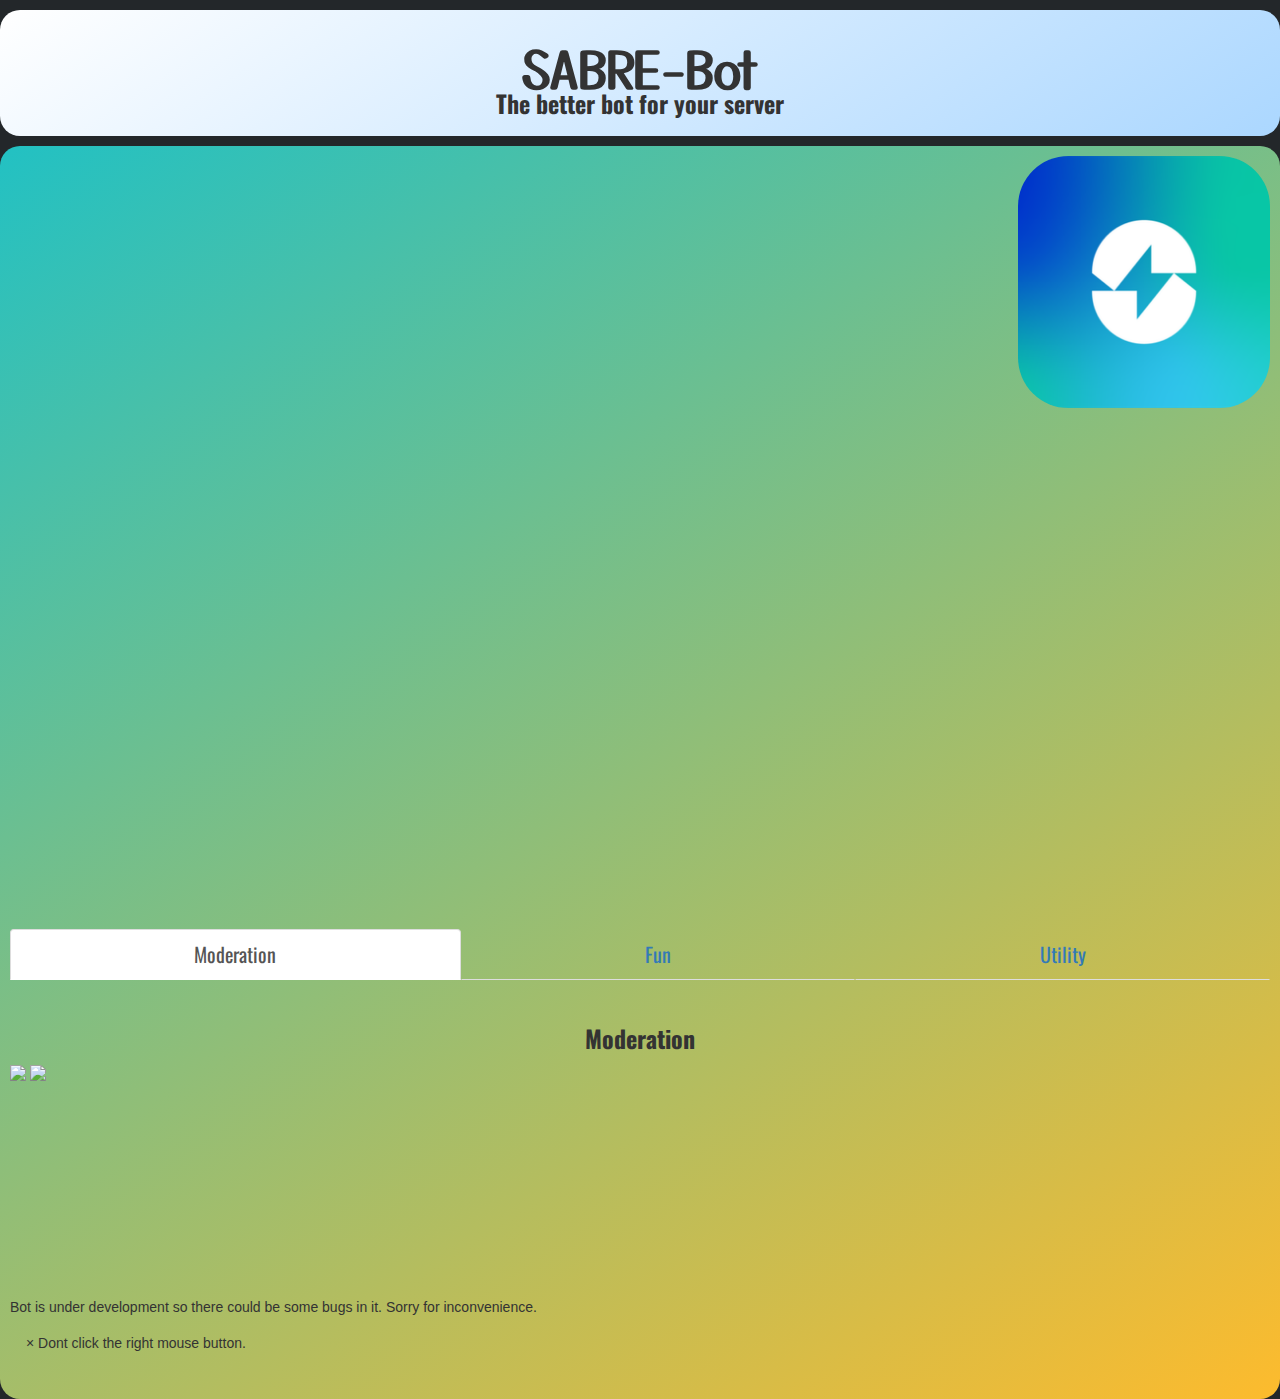
==== index.html @ 966de50d "Updated website :D" ====
<!DOCTYPE html>
<html lang="en">
<head>
    <meta charset="UTF-8">
    <meta http-equiv="X-UA-Compatible" content="IE=edge">
    <meta name="viewport" content="width=device-width, initial-scale=1.0">
    <title>SABRE-Bot</title>
    <link rel="preconnect" href="https://fonts.gstatic.com">
    <link href="https://fonts.googleapis.com/css2?family=Nunito:ital,wght@1,900&display=swap" rel="stylesheet">
    <link rel="preconnect" href="https://fonts.gstatic.com">
    <link href="https://fonts.googleapis.com/css2?family=Yusei+Magic&display=swap" rel="stylesheet">  
    <link rel="stylesheet" href="https://www.w3schools.com/w3css/4/w3.css">
    <script src="https://wzrd.in/standalone/formdata-polyfill"></script>
    <script src="https://wzrd.in/standalone/promise-polyfill@latest"></script>
    <script src="https://wzrd.in/standalone/whatwg-fetch@latest"></script>
    <link rel="stylesheet" href="https://maxcdn.bootstrapcdn.com/bootstrap/3.4.1/css/bootstrap.min.css">
    <script src="https://ajax.googleapis.com/ajax/libs/jquery/3.5.1/jquery.min.js"></script>
    <script src="https://maxcdn.bootstrapcdn.com/bootstrap/3.4.1/js/bootstrap.min.js"></script>
    <link rel="stylesheet" href="index.css">
    <link rel="preconnect" href="https://fonts.gstatic.com">
    <link href="https://fonts.googleapis.com/css2?family=Oswald&display=swap" rel="stylesheet">
    <script src="index.js"></script>
</head>
<body class="noselect" oncontextmenu="return false;" id="body">
    <div class="top-header">
        <h1>SABRE-Bot</h1>
        <h3>The better bot for your server</h3>
    </div>
    <div class="intro">
        <img src=https://sakshhamthecoder.github.io/sabreweb/assets/avatar.png class="avatar">
        <p class="intro-text" style="font-size: 35px;">Hi 👋. This is SABRE-Bot.</p>
        <p class="intro-text" style="font-size: 20px;">
            • A multipurpose bot for smooth working of your server<br>
            • Features like moderation, image commands, economy, and other utilities<br>
            • Custom welcome and leave messages on member joining or leaving the server<br>
            • Fun commands for changing your mood<br><br><br><br><br><br><br>
        <button class="invite-btn" onclick="location.href='https://discord.com/api/oauth2/authorize?client_id=765628261413683261&permissions=8&scope=bot'" type="button">Invite to Server</button><br>
        <button class="invite-btn" onclick="location.href='commands.html'" type="button">Commands</button><br>
        <button class="invite-btn" onclick="location.href='https://github.com/SakshhamTheCoder/SabreBOT'" type="button">Github</button>
        <p class="intro-text" style="margin: 20px;">-> Image Gallery</p>
        <ul class="nav nav-tabs nav-justified">
            <li class="active"><a data-toggle="tab" href="#home"><span style="font-size: 20px;font-family:'Oswald', sans-serif;">Moderation</span></a></li>
            <li><a data-toggle="tab" href="#fun"><span style="font-size: 20px;font-family:'Oswald', sans-serif;">Fun</span></a></li>
            <li><a data-toggle="tab" href="#utility"><span style="font-size: 20px;font-family:'Oswald', sans-serif;">Utility</span></a></li>
          </ul>
        <br><br><br>
          <div class="tab-content">
            <div id="home" class="tab-pane fade in active">
              <h3>Moderation</h3>
              <img src="/assets/dsc1.png" class="resp">
              <img src="/assets/dsc2.png" class="resp">
            </div>
            <div id="fun" class="tab-pane fade">
              <h3>Fun</h3>
              <img src="/assets/dsc3.png" class="resp">
              <img src="/assets/dsc5.png" class="resp">
            </div>
            <div id="utility" class="tab-pane fade">
              <h3>Utility</h3>
              <img src="/assets/dsc4.png" class="resp">
            </div>
          </div>
        <p class="intro-text">And much more...</p>
        <p id="oof"></p>
        <br><br><br><br><br><br>
    <div class="footer">
      Bot is under development so there could be some bugs in it. Sorry for inconvenience.
    <div>
      <div class="alert" id="aert">
        <span class="closebtn" onclick="this.parentElement.style.display='none';">&times;</span>
        Dont click the right mouse button.
      </div>
</body>
<script>
  document.addEventListener("contextmenu", function(e){
    e.preventDefault();
}, false);
  {document.getElementById('body').oncontextmenu = function() {
//     var paragraph = document.getElementById("oof");

// paragraph.textContent += "OOF YOU CANT RIGHT CLICK";
    // document.getElementsByClassName('alert').style.display.
    $('#aert').css('display','block');
  setTimeout(function(){$('#aert').css('display','none')}, 5000)
  }
  
}
</script>
</html>
---- index.css ----
h1 {
    font-size: 50px;
    font-weight: 800;
    font-family: 'Yusei Magic', sans-serif;
    text-align: center;
}
h3 {
    font-family: 'Oswald', sans-serif;
    text-align: center;
    margin-top: -15px;
    font-weight: 800;
}
.intro {
    /* background-image: linear-gradient(to bottom right, rgb(124, 222, 252), rgb(227, 145, 243)); */
    background: rgb(34,193,195);
background: linear-gradient(147deg, rgba(34,193,195,1) 0%, rgba(253,187,45,1) 100%);
    border-radius: 20px;
    padding: 10px;
    margin-top: 10px;
}
.top-header{
    /* background-image: linear-gradient(to bottom right, rgb(80, 247, 191), yellow); */
    background: rgb(255,255,255);
background: linear-gradient(147deg, rgba(255,255,255,1) 0%, rgba(171,215,255,1) 100%);
    border-radius: 20px;
    padding: 10px;
    margin-top: 10px;
    animation: fadeIn 1s forwards;
}
.intro-text{
    font-family: 'Oswald', sans-serif;
    text-align: left;
    padding: 20px;
    margin-bottom: 10px;
    margin-top: 10px;
    font-size: 25px;
    opacity: 0;
    animation: fadeIn 1s forwards;
}
.avatar{
    float:right;
    border-radius: 20%;
    width: 20%;
}
body {
    background-color: #23272A;
    
}
@keyframes fadeIn {
    from {opacity: 0}
    to {opacity: 1}
}
.invite-btn{
    display: block; margin: 0 auto;;
    cursor: pointer;
    border: none;
    padding: 16px 32px;
    text-align: center;
    text-decoration: none;
    font-size: 16px;
    transition-duration: 0.4s;
    cursor: pointer;
    font-weight: bold;
    border-radius: 10px;
    letter-spacing: 1px;
}
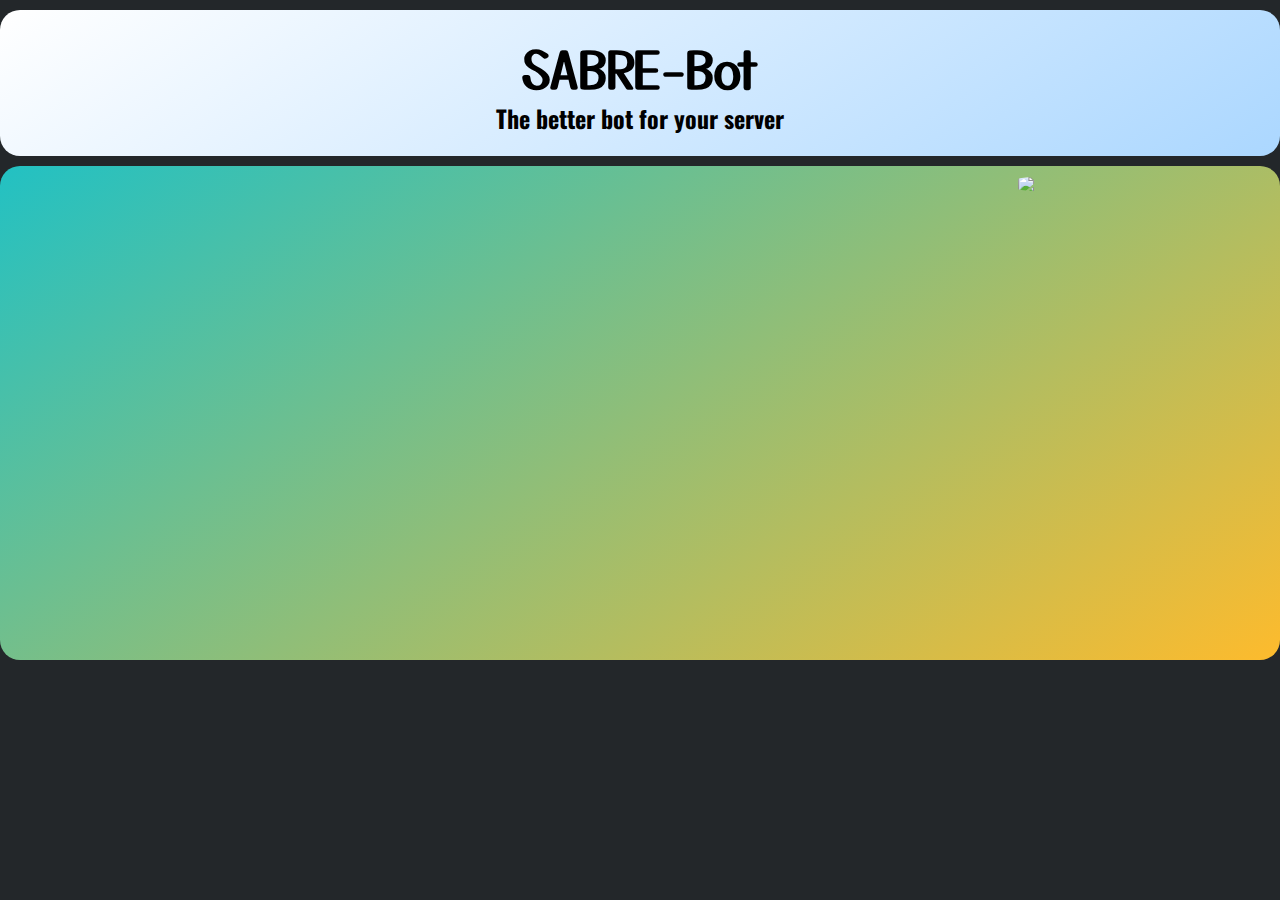
==== commit b7e9a573: "Roll back to old version. galati se hogya tha" ====
--- a/index.html
+++ b/index.html
@@ -13,77 +13,23 @@
     <script src="https://wzrd.in/standalone/formdata-polyfill"></script>
     <script src="https://wzrd.in/standalone/promise-polyfill@latest"></script>
     <script src="https://wzrd.in/standalone/whatwg-fetch@latest"></script>
-    <link rel="stylesheet" href="https://maxcdn.bootstrapcdn.com/bootstrap/3.4.1/css/bootstrap.min.css">
-    <script src="https://ajax.googleapis.com/ajax/libs/jquery/3.5.1/jquery.min.js"></script>
-    <script src="https://maxcdn.bootstrapcdn.com/bootstrap/3.4.1/js/bootstrap.min.js"></script>
     <link rel="stylesheet" href="index.css">
     <link rel="preconnect" href="https://fonts.gstatic.com">
     <link href="https://fonts.googleapis.com/css2?family=Oswald&display=swap" rel="stylesheet">
     <script src="index.js"></script>
 </head>
-<body class="noselect" oncontextmenu="return false;" id="body">
+<body>
     <div class="top-header">
         <h1>SABRE-Bot</h1>
         <h3>The better bot for your server</h3>
     </div>
     <div class="intro">
-        <img src=https://sakshhamthecoder.github.io/sabreweb/assets/avatar.png class="avatar">
-        <p class="intro-text" style="font-size: 35px;">Hi 👋. This is SABRE-Bot.</p>
-        <p class="intro-text" style="font-size: 20px;">
+        <img src=sabreweb/assets/avatar.png class="avatar">
+        <p class="intro-text">Hi 👋. This is SABRE-Bot.</p>
+        <p class="intro-text" style="font-size: 18px;">
             • A multipurpose bot for smooth working of your server<br>
             • Features like moderation, image commands, economy, and other utilities<br>
             • Custom welcome and leave messages on member joining or leaving the server<br>
             • Fun commands for changing your mood<br><br><br><br><br><br><br>
-        <button class="invite-btn" onclick="location.href='https://discord.com/api/oauth2/authorize?client_id=765628261413683261&permissions=8&scope=bot'" type="button">Invite to Server</button><br>
-        <button class="invite-btn" onclick="location.href='commands.html'" type="button">Commands</button><br>
-        <button class="invite-btn" onclick="location.href='https://github.com/SakshhamTheCoder/SabreBOT'" type="button">Github</button>
-        <p class="intro-text" style="margin: 20px;">-> Image Gallery</p>
-        <ul class="nav nav-tabs nav-justified">
-            <li class="active"><a data-toggle="tab" href="#home"><span style="font-size: 20px;font-family:'Oswald', sans-serif;">Moderation</span></a></li>
-            <li><a data-toggle="tab" href="#fun"><span style="font-size: 20px;font-family:'Oswald', sans-serif;">Fun</span></a></li>
-            <li><a data-toggle="tab" href="#utility"><span style="font-size: 20px;font-family:'Oswald', sans-serif;">Utility</span></a></li>
-          </ul>
-        <br><br><br>
-          <div class="tab-content">
-            <div id="home" class="tab-pane fade in active">
-              <h3>Moderation</h3>
-              <img src="/assets/dsc1.png" class="resp">
-              <img src="/assets/dsc2.png" class="resp">
-            </div>
-            <div id="fun" class="tab-pane fade">
-              <h3>Fun</h3>
-              <img src="/assets/dsc3.png" class="resp">
-              <img src="/assets/dsc5.png" class="resp">
-            </div>
-            <div id="utility" class="tab-pane fade">
-              <h3>Utility</h3>
-              <img src="/assets/dsc4.png" class="resp">
-            </div>
-          </div>
-        <p class="intro-text">And much more...</p>
-        <p id="oof"></p>
-        <br><br><br><br><br><br>
-    <div class="footer">
-      Bot is under development so there could be some bugs in it. Sorry for inconvenience.
-    <div>
-      <div class="alert" id="aert">
-        <span class="closebtn" onclick="this.parentElement.style.display='none';">&times;</span>
-        Dont click the right mouse button.
-      </div>
-</body>
-<script>
-  document.addEventListener("contextmenu", function(e){
-    e.preventDefault();
-}, false);
-  {document.getElementById('body').oncontextmenu = function() {
-//     var paragraph = document.getElementById("oof");
-
-// paragraph.textContent += "OOF YOU CANT RIGHT CLICK";
-    // document.getElementsByClassName('alert').style.display.
-    $('#aert').css('display','block');
-  setTimeout(function(){$('#aert').css('display','none')}, 5000)
-  }
-  
-}
-</script>
-</html>+        <button class="invite-btn" onclick="location.href='https://discord.com/api/oauth2/authorize?client_id=765628261413683261&permissions=8&scope=bot'" type="button">Invite to Server</button>
+</body></html>
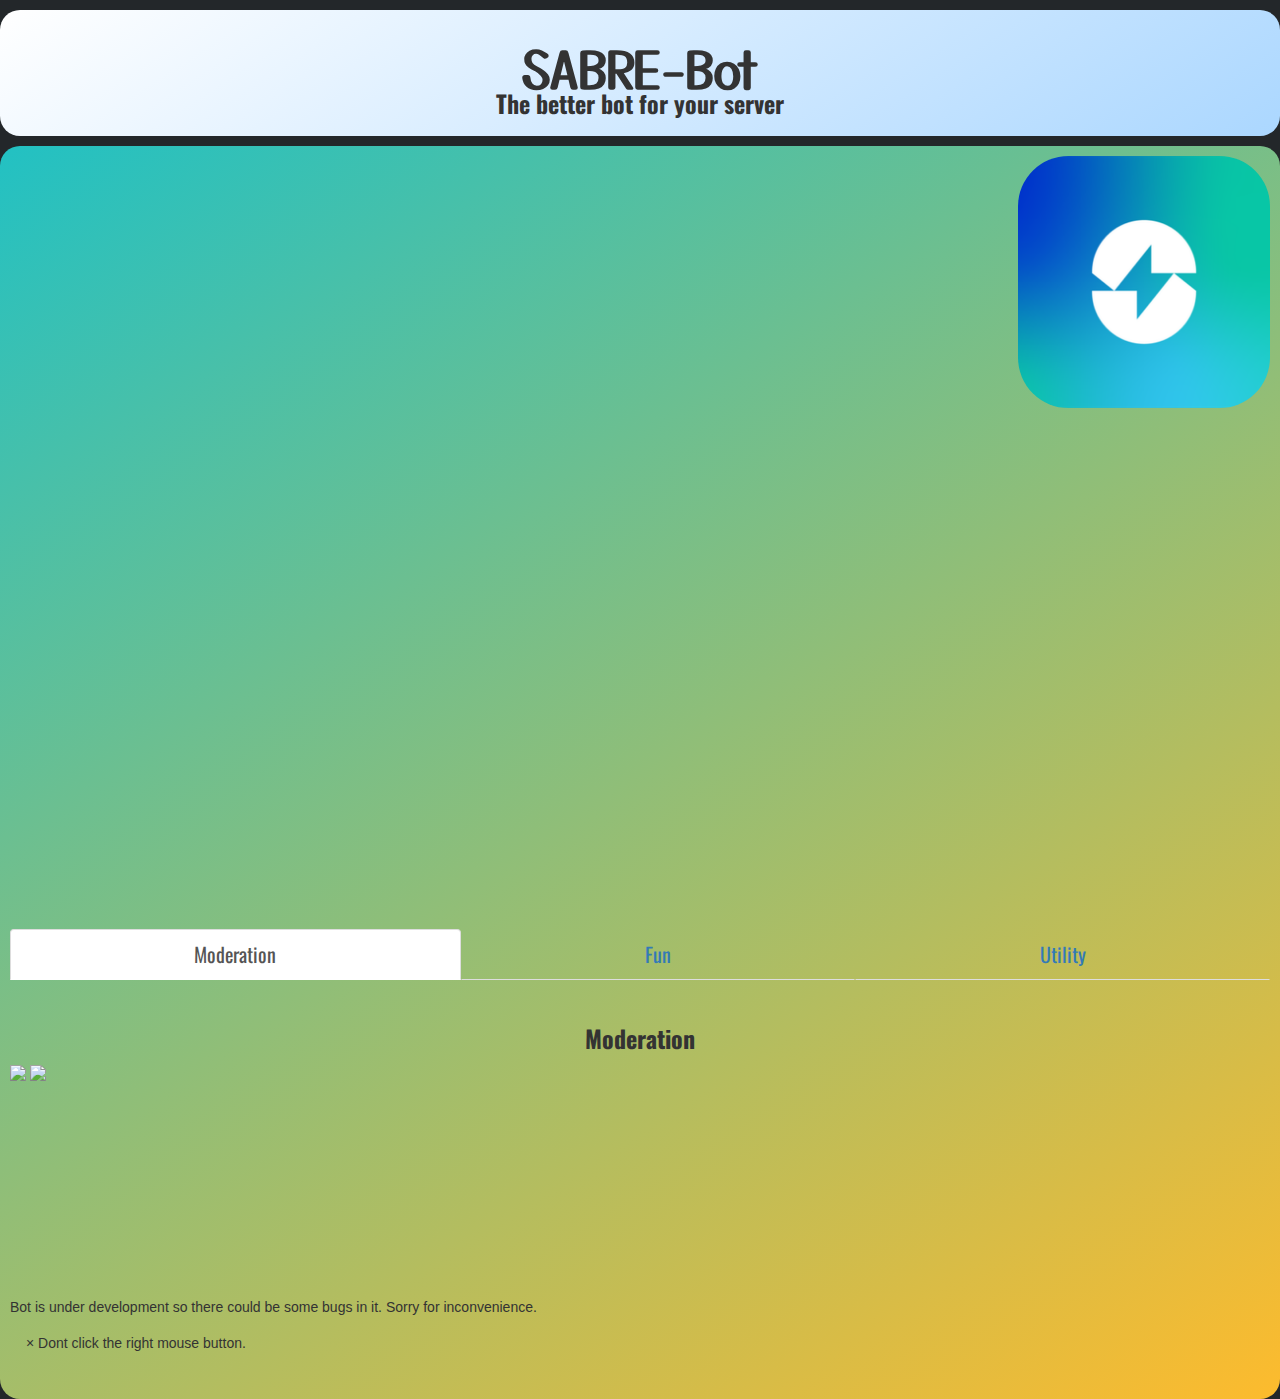
==== commit 3d2d7bce: "WEBSITE UPDATED TO LOOK GOOD. ENJOY :D" ====
--- a/index.html
+++ b/index.html
@@ -13,23 +13,77 @@
     <script src="https://wzrd.in/standalone/formdata-polyfill"></script>
     <script src="https://wzrd.in/standalone/promise-polyfill@latest"></script>
     <script src="https://wzrd.in/standalone/whatwg-fetch@latest"></script>
+    <link rel="stylesheet" href="https://maxcdn.bootstrapcdn.com/bootstrap/3.4.1/css/bootstrap.min.css">
+    <script src="https://ajax.googleapis.com/ajax/libs/jquery/3.5.1/jquery.min.js"></script>
+    <script src="https://maxcdn.bootstrapcdn.com/bootstrap/3.4.1/js/bootstrap.min.js"></script>
     <link rel="stylesheet" href="index.css">
     <link rel="preconnect" href="https://fonts.gstatic.com">
     <link href="https://fonts.googleapis.com/css2?family=Oswald&display=swap" rel="stylesheet">
     <script src="index.js"></script>
 </head>
-<body>
+<body class="noselect" oncontextmenu="return false;" id="body">
     <div class="top-header">
         <h1>SABRE-Bot</h1>
         <h3>The better bot for your server</h3>
     </div>
     <div class="intro">
-        <img src=sabreweb/assets/avatar.png class="avatar">
-        <p class="intro-text">Hi 👋. This is SABRE-Bot.</p>
-        <p class="intro-text" style="font-size: 18px;">
+        <img src=https://sakshhamthecoder.github.io/sabreweb/assets/avatar.png class="avatar">
+        <p class="intro-text" style="font-size: 35px;">Hi 👋. This is SABRE-Bot.</p>
+        <p class="intro-text" style="font-size: 20px;">
             • A multipurpose bot for smooth working of your server<br>
             • Features like moderation, image commands, economy, and other utilities<br>
             • Custom welcome and leave messages on member joining or leaving the server<br>
             • Fun commands for changing your mood<br><br><br><br><br><br><br>
-        <button class="invite-btn" onclick="location.href='https://discord.com/api/oauth2/authorize?client_id=765628261413683261&permissions=8&scope=bot'" type="button">Invite to Server</button>
-</body></html>
+        <button class="invite-btn" onclick="location.href='https://discord.com/api/oauth2/authorize?client_id=765628261413683261&permissions=8&scope=bot'" type="button">Invite to Server</button><br>
+        <button class="invite-btn" onclick="location.href='commands.html'" type="button">Commands</button><br>
+        <button class="invite-btn" onclick="location.href='https://github.com/SakshhamTheCoder/SabreBOT'" type="button">Github</button>
+        <p class="intro-text" style="margin: 20px;">-> Image Gallery</p>
+        <ul class="nav nav-tabs nav-justified">
+            <li class="active"><a data-toggle="tab" href="#home"><span style="font-size: 20px;font-family:'Oswald', sans-serif;">Moderation</span></a></li>
+            <li><a data-toggle="tab" href="#fun"><span style="font-size: 20px;font-family:'Oswald', sans-serif;">Fun</span></a></li>
+            <li><a data-toggle="tab" href="#utility"><span style="font-size: 20px;font-family:'Oswald', sans-serif;">Utility</span></a></li>
+          </ul>
+        <br><br><br>
+          <div class="tab-content">
+            <div id="home" class="tab-pane fade in active">
+              <h3>Moderation</h3>
+              <img src="/assets/dsc1.png" class="resp">
+              <img src="/assets/dsc2.png" class="resp">
+            </div>
+            <div id="fun" class="tab-pane fade">
+              <h3>Fun</h3>
+              <img src="/assets/dsc3.png" class="resp">
+              <img src="/assets/dsc5.png" class="resp">
+            </div>
+            <div id="utility" class="tab-pane fade">
+              <h3>Utility</h3>
+              <img src="/assets/dsc4.png" class="resp">
+            </div>
+          </div>
+        <p class="intro-text">And much more...</p>
+        <p id="oof"></p>
+        <br><br><br><br><br><br>
+    <div class="footer">
+      Bot is under development so there could be some bugs in it. Sorry for inconvenience.
+    <div>
+      <div class="alert" id="aert">
+        <span class="closebtn" onclick="this.parentElement.style.display='none';">&times;</span>
+        Dont click the right mouse button.
+      </div>
+</body>
+<script>
+  document.addEventListener("contextmenu", function(e){
+    e.preventDefault();
+}, false);
+  {document.getElementById('body').oncontextmenu = function() {
+//     var paragraph = document.getElementById("oof");
+
+// paragraph.textContent += "OOF YOU CANT RIGHT CLICK";
+    // document.getElementsByClassName('alert').style.display.
+    $('#aert').css('display','block');
+  setTimeout(function(){$('#aert').css('display','none')}, 5000)
+  }
+  
+}
+</script>
+</html>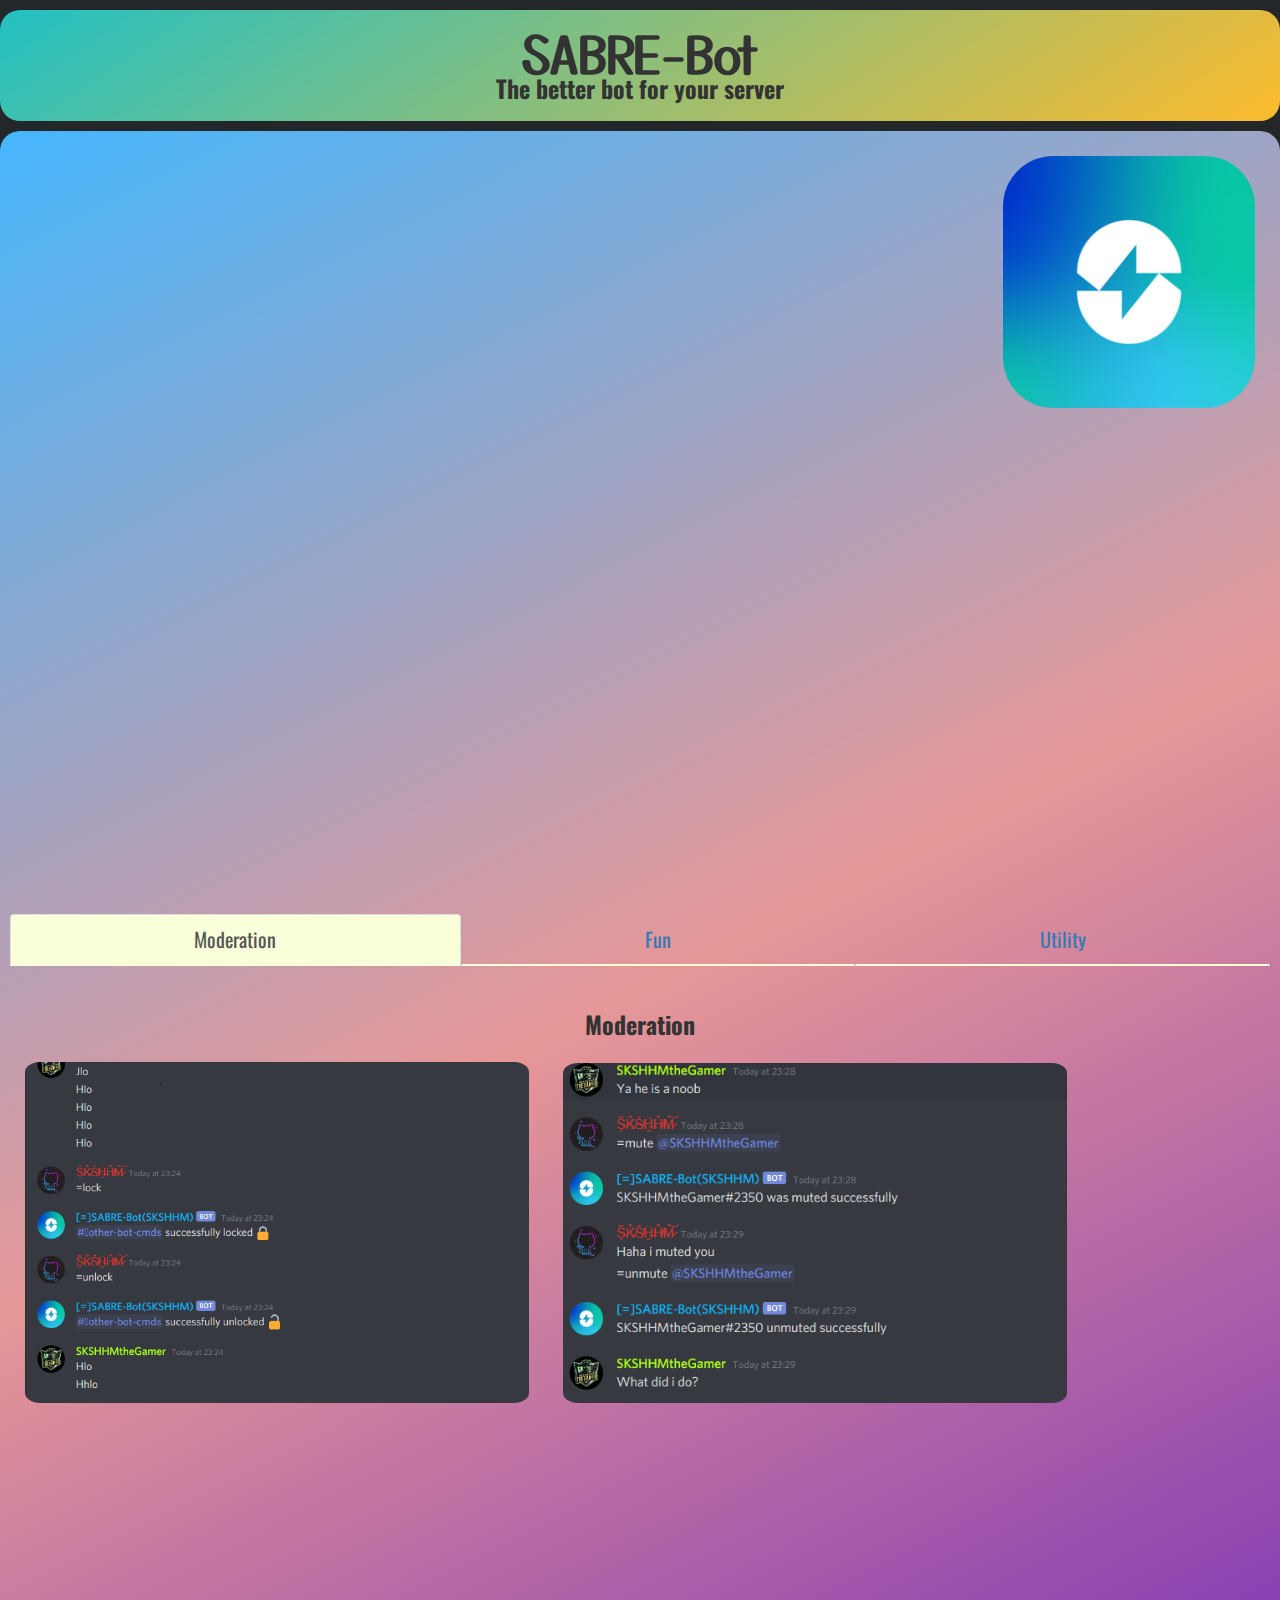
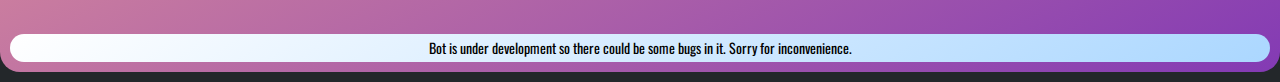
==== commit 00fb2400: "Test" ====
--- a/index.html
+++ b/index.html
@@ -36,7 +36,7 @@
             • Fun commands for changing your mood<br><br><br><br><br><br><br>
         <button class="invite-btn" onclick="location.href='https://discord.com/api/oauth2/authorize?client_id=765628261413683261&permissions=8&scope=bot'" type="button">Invite to Server</button><br>
         <button class="invite-btn" onclick="location.href='commands.html'" type="button">Commands</button><br>
-        <button class="invite-btn" onclick="location.href='https://github.com/SakshhamTheCoder/SabreBOT'" type="button">Github</button>
+        <button class="invite-btn" onclick="window.open('https://github.com/SakshhamTheCoder/SabreBOT')" type="button">Github</button>
         <p class="intro-text" style="margin: 20px;">-> Image Gallery</p>
         <ul class="nav nav-tabs nav-justified">
             <li class="active"><a data-toggle="tab" href="#home"><span style="font-size: 20px;font-family:'Oswald', sans-serif;">Moderation</span></a></li>
@@ -47,17 +47,17 @@
           <div class="tab-content">
             <div id="home" class="tab-pane fade in active">
               <h3>Moderation</h3>
-              <img src="/assets/dsc1.png" class="resp">
-              <img src="/assets/dsc2.png" class="resp">
+              <img src="https://sakshhamthecoder.github.io/sabreweb/assets/dsc1.png" class="resp">
+              <img src="https://sakshhamthecoder.github.io/sabreweb/assets/dsc2.png" class="resp">
             </div>
             <div id="fun" class="tab-pane fade">
               <h3>Fun</h3>
-              <img src="/assets/dsc3.png" class="resp">
-              <img src="/assets/dsc5.png" class="resp">
+              <img src="https://sakshhamthecoder.github.io/sabreweb/assets/dsc3.png" class="resp">
+              <img src="https://sakshhamthecoder.github.io/sabreweb/assets/dsc5.png" class="resp">
             </div>
             <div id="utility" class="tab-pane fade">
               <h3>Utility</h3>
-              <img src="/assets/dsc4.png" class="resp">
+              <img src="https://sakshhamthecoder.github.io/sabreweb/assets/dsc4.png" class="resp">
             </div>
           </div>
         <p class="intro-text">And much more...</p>
@@ -72,9 +72,9 @@
       </div>
 </body>
 <script>
-  document.addEventListener("contextmenu", function(e){
+  {document.addEventListener("contextmenu", function(e){
     e.preventDefault();
-}, false);
+}, false);}
   {document.getElementById('body').oncontextmenu = function() {
 //     var paragraph = document.getElementById("oof");
 
@@ -85,5 +85,10 @@
   }
   
 }
+{
+  if(window.location.href.indexOf("authorised") != -1){
+    location.href="auth.html"
+  }
+}
 </script>
 </html>--- a/index.css
+++ b/index.css
@@ -3,6 +3,7 @@
     font-weight: 800;
     font-family: 'Yusei Magic', sans-serif;
     text-align: center;
+    margin-top: 5px;
 }
 h3 {
     font-family: 'Oswald', sans-serif;
@@ -12,16 +13,21 @@
 }
 .intro {
     /* background-image: linear-gradient(to bottom right, rgb(124, 222, 252), rgb(227, 145, 243)); */
-    background: rgb(34,193,195);
-background: linear-gradient(147deg, rgba(34,193,195,1) 0%, rgba(253,187,45,1) 100%);
+    /* background: rgb(34,193,195);
+background: linear-gradient(147deg, rgba(34,193,195,1) 0%, rgba(253,187,45,1) 100%); */
+background: rgb(131,58,180);
+background: linear-gradient(153deg,rgba(69,182,252,1) 0%, rgba(230,151,151,1) 54%, rgba(131,58,180,1) 100%);
     border-radius: 20px;
     padding: 10px;
     margin-top: 10px;
+    margin-bottom: 10px;
 }
 .top-header{
     /* background-image: linear-gradient(to bottom right, rgb(80, 247, 191), yellow); */
-    background: rgb(255,255,255);
-background: linear-gradient(147deg, rgba(255,255,255,1) 0%, rgba(171,215,255,1) 100%);
+    /* background: rgb(255,255,255);
+background: linear-gradient(147deg, rgba(255,255,255,1) 0%, rgba(171,215,255,1) 100%); */
+background: rgb(34,193,195);
+background: linear-gradient(147deg, rgba(34,193,195,1) 0%, rgba(253,187,45,1) 100%);
     border-radius: 20px;
     padding: 10px;
     margin-top: 10px;
@@ -50,6 +56,10 @@
     from {opacity: 0}
     to {opacity: 1}
 }
+@keyframes fadeOut {
+    from {opacity: 1}
+    to {opacity: 0}
+}
 .invite-btn{
     display: block; margin: 0 auto;;
     cursor: pointer;
@@ -63,4 +73,75 @@
     font-weight: bold;
     border-radius: 10px;
     letter-spacing: 1px;
+    width: 200px
+}
+img{
+    width: 40%;
+    /* max-height: auto; */
+    border-radius: 3%;
+    margin: 15px;
+}
+.active a{
+    background-color: #f9ffd9 !important;
+}
+a{
+    border-bottom: 2px solid #f9ffd9 !important;
+}
+.noselect {
+    -webkit-touch-callout: none; 
+      -webkit-user-select: none;
+       -khtml-user-select: none; 
+         -moz-user-select: none; 
+          -ms-user-select: none; 
+              user-select: none; 
+                                 
+}
+.footer {
+    font-family: 'Oswald', sans-serif;
+    padding:4px;
+    left: 0;
+    bottom: 0;
+    width: 100%;
+    background: rgb(255,255,255);
+    background: linear-gradient(147deg, rgba(255,255,255,1) 0%, rgba(171,215,255,1) 100%);
+    color: black;
+    text-align: center;
+    border-radius: 20px;
+}
+.alert {
+    display:none;
+    position: fixed;
+    right:0;
+    top:0;
+    padding: 20px;
+    background-color: #f44336; /* Red */
+    color: white;
+    margin-bottom: 15px;
+    animation: fadeIn 0.2s forwards;
+  }
+  
+  /* The close button */
+  .closebtn {
+    margin-left: 15px;
+    color: white;
+    font-weight: bold;
+    float: right;
+    font-size: 22px;
+    line-height: 20px;
+    cursor: pointer;
+    transition: 0.3s;
+  }
+.panel{
+    width: 60%
+}
+.commands{
+    font-family: 'Oswald', sans-serif;
+    text-align: left;
+    padding: 5px;
+    margin-bottom: 5px;
+    margin-top: 5px;
+    font-size: 25px;
+    opacity: 0;
+    animation: fadeIn 1s forwards;
+    font-size: 18px;
 }